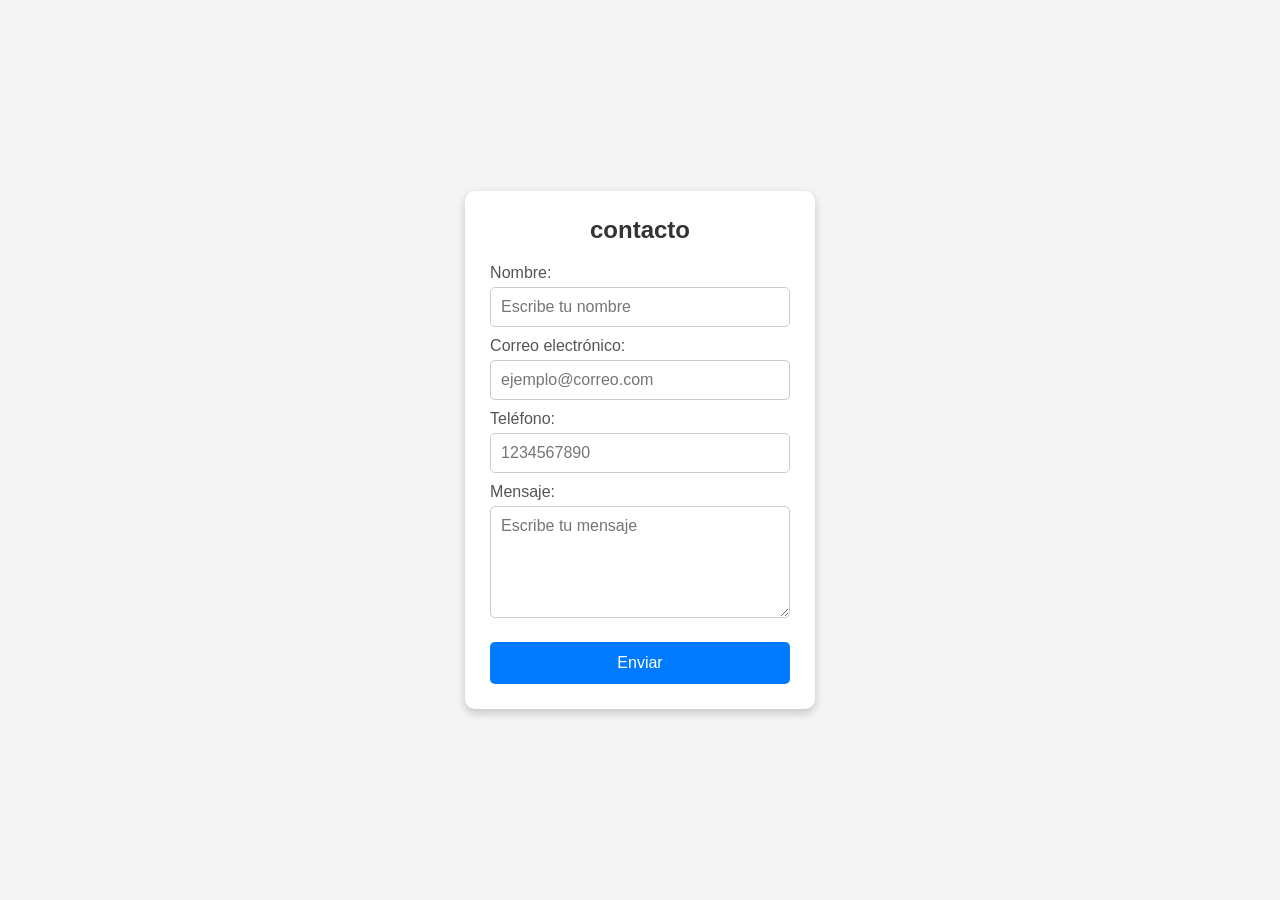
==== contac.html @ edb6478b "arregle formulario" ====
<!DOCTYPE html>
<html lang="es">
<head>
    <meta charset="UTF-8">
    <meta name="viewport" content="width=device-width, initial-scale=1.0">
    <title>Formulario</title>
    <link rel="stylesheet" href="index.html">
    <link rel="stylesheet" href="css/contact.css">
    
</head>
<body>

    <header>

        <div class="contenedor">
        <form class="formulario">
            <h2>contacto</h2>

            <label for="nombre">Nombre:</label>
            <input type="text" id="nombre" name="nombre" placeholder="Escribe tu nombre" required>

            <label for="correo">Correo electrónico:</label>
            <input type="email" id="correo" name="correo" placeholder="ejemplo@correo.com" required>

            <label for="telefono">Teléfono:</label>
            <input type="tel" id="telefono" name="telefono" placeholder="1234567890">

            <label for="mensaje">Mensaje:</label>
            <textarea id="mensaje" name="mensaje" rows="5" placeholder="Escribe tu mensaje"></textarea>

            <button type="submit" class="button">Enviar</button>
        </form>
    </div>
    </header>

</body>
</html>
---- css/contact.css ----
* {
    margin: 0;
    padding: 0;
    box-sizing: border-box;
    font-family: Arial, sans-serif;
}

body {
    background: #f4f4f4;
    display: flex;
    justify-content: center;
    align-items: center;
    height: 100vh;
}

.contenedor {
    width: 100%;
    max-width: 450px;
}

.formulario {
    background: white;
    padding: 25px;
    border-radius: 10px;
    box-shadow: 0 4px 10px rgba(0,0,0,0.2);
}

.formulario h2 {
    text-align: center;
    margin-bottom: 20px;
    color: #333;
}

.formulario label {
    display: block;
    margin-top: 10px;
    margin-bottom: 5px;
    color: #555;
}

.formulario input,
.formulario textarea {
    width: 100%;
    padding: 10px;
    border: 1px solid #ccc;
    border-radius: 5px;
    font-size: 16px;
}

.formulario input:focus,
.formulario textarea:focus {
    border-color: #007BFF;
    outline: none;
}

.formulario button {
    width: 100%;
    padding: 12px;
    margin-top: 20px;
    background: #007BFF;
    color: white;
    border: none;
    border-radius: 5px;
    font-size: 16px;
    cursor: pointer;
}

.button {
    
   
}
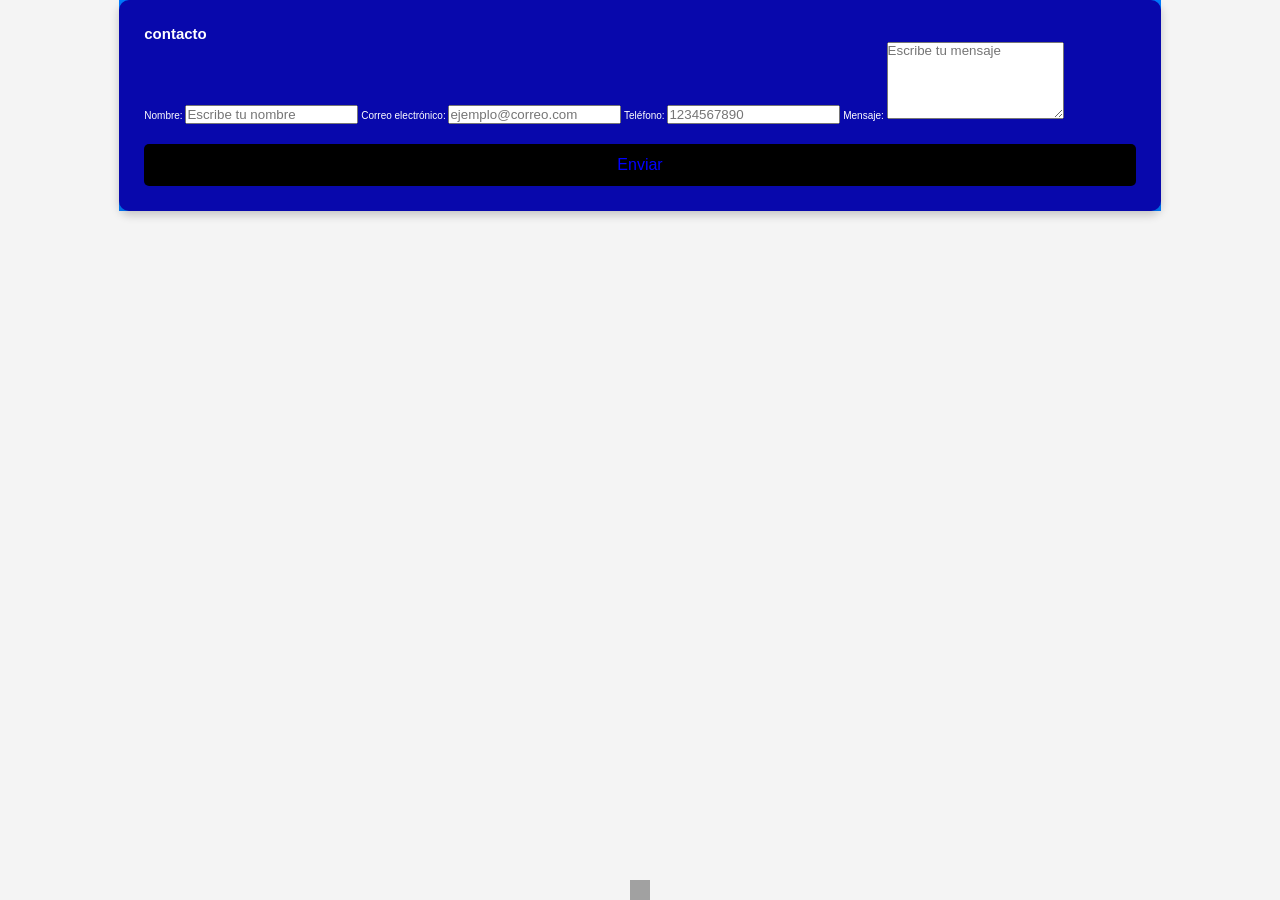
==== commit 08b4a062: "arregle galeria" ====
--- a/contac.html
+++ b/contac.html
@@ -1,37 +1,46 @@
 <!DOCTYPE html>
 <html lang="es">
+
 <head>
     <meta charset="UTF-8">
     <meta name="viewport" content="width=device-width, initial-scale=1.0">
     <title>Formulario</title>
-    <link rel="stylesheet" href="index.html">
+    <link rel="stylesheet" href="css/general.css">
     <link rel="stylesheet" href="css/contact.css">
     
+
 </head>
+
 <body>
 
     <header>
 
         <div class="contenedor">
-        <form class="formulario">
-            <h2>contacto</h2>
+            <form class="formulario">
+                <h2>contacto</h2>
 
-            <label for="nombre">Nombre:</label>
-            <input type="text" id="nombre" name="nombre" placeholder="Escribe tu nombre" required>
+                <label for="nombre">Nombre:</label>
+                <input type="text" id="nombre" name="nombre" placeholder="Escribe tu nombre" required>
 
-            <label for="correo">Correo electrónico:</label>
-            <input type="email" id="correo" name="correo" placeholder="ejemplo@correo.com" required>
+                <label for="correo">Correo electrónico:</label>
+                <input type="email" id="correo" name="correo" placeholder="ejemplo@correo.com" required>
 
-            <label for="telefono">Teléfono:</label>
-            <input type="tel" id="telefono" name="telefono" placeholder="1234567890">
+                <label for="telefono">Teléfono:</label>
+                <input type="tel" id="telefono" name="telefono" placeholder="1234567890">
 
-            <label for="mensaje">Mensaje:</label>
-            <textarea id="mensaje" name="mensaje" rows="5" placeholder="Escribe tu mensaje"></textarea>
+                <label for="mensaje">Mensaje:</label>
+                <textarea id="mensaje" name="mensaje" rows="5" placeholder="Escribe tu mensaje"></textarea>
 
-            <button type="submit" class="button">Enviar</button>
-        </form>
-    </div>
+                <button type="submit" class="button">Enviar</button>
+            </form>
+        </div>
     </header>
 
+
+    <main></main>
+    <footer></footer>
+
+
 </body>
+
 </html>
--- a/css/general.css
+++ b/css/general.css
@@ -0,0 +1,56 @@
+:root {
+    --bakcground: #0a0a0f;
+    --titles: #8b5cf6;
+    --textos: #f8fafc;
+}
+
+* {
+    margin: 0;
+    padding: 0;
+    box-sizing: border-box;
+}
+html {
+    font-size: 62.5%;
+}
+
+body {
+    background-color: var(--bakcground);
+    color: white;
+
+    display: flex;
+    flex-direction: column;
+    min-height: 100vh;
+}
+main {
+    flex: 1;
+}
+.menu {
+    padding: 10px 20px;
+    display: flex;
+    justify-content: space-between;
+    align-items: center;
+}
+
+.menu__list {
+    list-style: none;
+    display: flex;
+    gap: 20px;
+}
+.menu__link {
+    text-decoration: none;
+    color: var(--titles);
+    font-size: 2rem;
+}
+
+
+.menu__logo{
+    width: 50px;
+}
+
+
+footer {
+    background-color: rgb(161, 161, 161);
+    padding: 10px;
+    text-align: center;
+}
+
--- a/css/contact.css
+++ b/css/contact.css
@@ -15,58 +15,27 @@
 }
 
 .contenedor {
-    width: 100%;
-    max-width: 450px;
+    background-color: #007BFF;
+   
 }
 
 .formulario {
-    background: white;
+    background: rgb(8, 8, 172);
     padding: 25px;
     border-radius: 10px;
     box-shadow: 0 4px 10px rgba(0,0,0,0.2);
 }
 
-.formulario h2 {
-    text-align: center;
-    margin-bottom: 20px;
-    color: #333;
-}
-
-.formulario label {
-    display: block;
-    margin-top: 10px;
-    margin-bottom: 5px;
-    color: #555;
-}
-
-.formulario input,
-.formulario textarea {
-    width: 100%;
-    padding: 10px;
-    border: 1px solid #ccc;
-    border-radius: 5px;
-    font-size: 16px;
-}
-
-.formulario input:focus,
-.formulario textarea:focus {
-    border-color: #007BFF;
-    outline: none;
-}
 
 .formulario button {
     width: 100%;
     padding: 12px;
     margin-top: 20px;
-    background: #007BFF;
-    color: white;
+    background: black;
+    color: blue;
     border: none;
     border-radius: 5px;
     font-size: 16px;
     cursor: pointer;
 }
 
-.button {
-    
-   
-}
